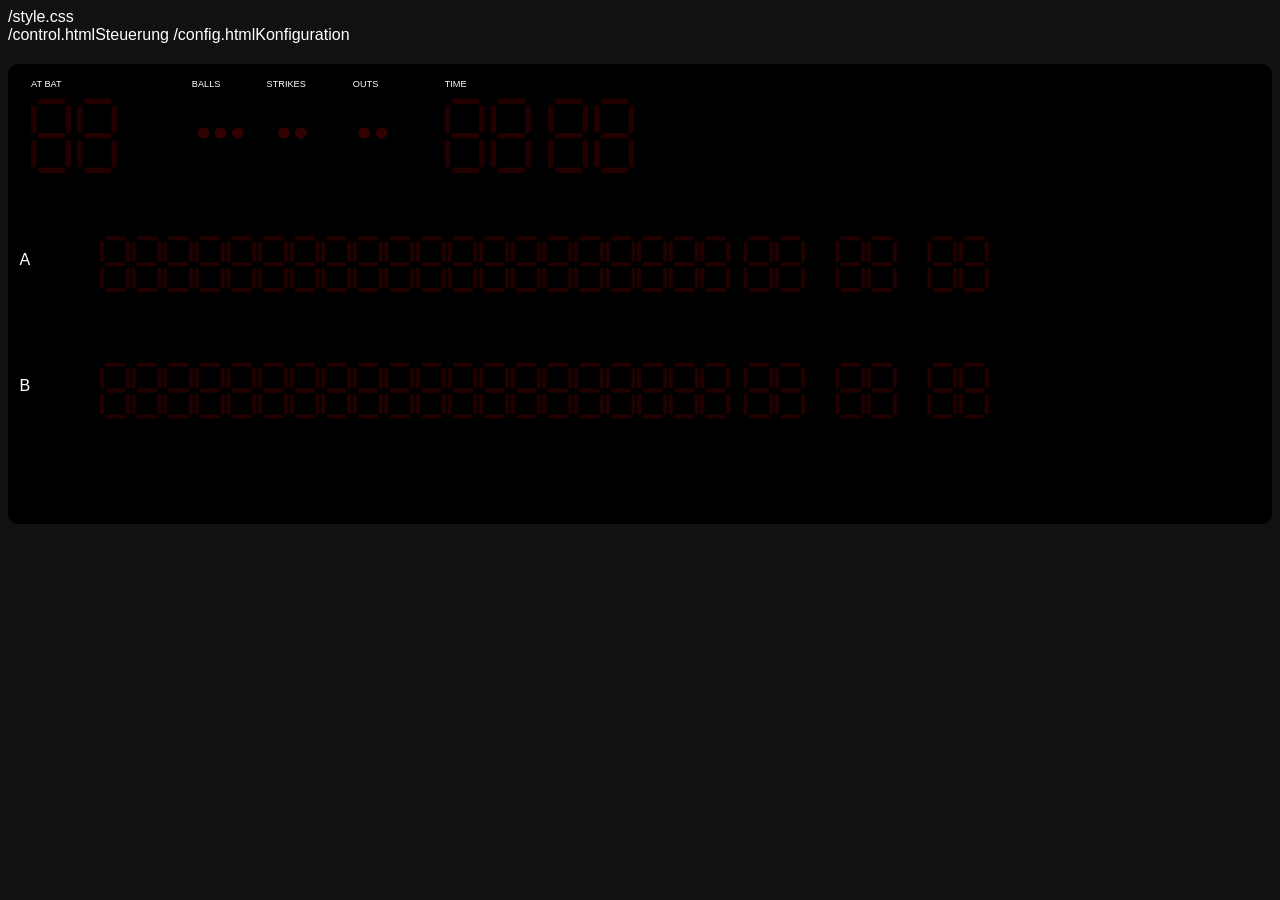
==== data/index.html @ fd0cec75 "data/index.html hinzugefügt" ====
<!DOCTYPE html>
<html lang="de">

<head>

<meta charset="UTF-8">
<meta name="viewport" content="width=device-width,initial-scale=1">

<title>Baseball Scoreboard</title>

/style.css

<style>

body
{
    background:#111;
    color:white;
    font-family:Arial,sans-serif;
}

svg
{
    width:100%;
    height:auto;
    background:black;
    border-radius:10px;
}

.off
{
    fill:#220000;
}

.segment
{
    transition:fill .2s;
}

.menu
{
    margin-bottom:20px;
}

.menu a
{
    margin-right:20px;
    color:white;
}

</style>

</head>

<body>

<div class="menu">
    /control.htmlSteuerung</a>
    /config.htmlKonfiguration</a>
</div>

<svg id="board"
     viewBox="0 0 2200 800">

</svg>

<script>

const svg =
    document.getElementById("board");

function segment(
    x,
    y,
    width,
    height,
    id
)
{
    return `
    <rect
        id="${id}"
        class="segment off"
        x="${x}"
        y="${y}"
        width="${width}"
        height="${height}"
        rx="4"
    />
    `;
}

function createDigit(
    x,
    y,
    scale,
    prefix
)
{
    let s = scale;

    return `

${segment(x+10*s,y+0*s,40*s,8*s,prefix+"_1")}
${segment(x+50*s,y+10*s,8*s,40*s,prefix+"_2")}
${segment(x+50*s,y+60*s,8*s,40*s,prefix+"_3")}
${segment(x+10*s,y+100*s,40*s,8*s,prefix+"_4")}
${segment(x+0*s,y+60*s,8*s,40*s,prefix+"_5")}
${segment(x+10*s,y+50*s,40*s,8*s,prefix+"_6")}
${segment(x+0*s,y+10*s,8*s,40*s,prefix+"_7")}

`;
}

const digits = [];

function addDigit(x,y,s,id)
{
    svg.insertAdjacentHTML(
        "beforeend",
        createDigit(x,y,s,id)
    );

    digits.push(id);
}

svg.innerHTML += `
<text x="40" y="40" fill="white">AT BAT</text>
`;

addDigit(40,60,1.2,"bat1");
addDigit(120,60,1.2,"bat2");

svg.innerHTML += `
<text x="320" y="40" fill="white">BALLS</text>
`;

for(let i=0;i<3;i++)
{
    svg.innerHTML += `
    <circle
       id="ball${i}"
       cx="${340+i*30}"
       cy="120"
       r="10"
       fill="#330000"
    />
    `;
}

svg.innerHTML += `
<text x="450" y="40" fill="white">STRIKES</text>
`;

for(let i=0;i<2;i++)
{
    svg.innerHTML += `
    <circle
       id="strike${i}"
       cx="${480+i*30}"
       cy="120"
       r="10"
       fill="#330000"
    />
    `;
}

svg.innerHTML += `
<text x="600" y="40" fill="white">
OUTS
</text>
`;

for(let i=0;i<2;i++)
{
    svg.innerHTML += `
    <circle
       id="out${i}"
       cx="${620+i*30}"
       cy="120"
       r="10"
       fill="#330000"
    />
    `;
}

svg.innerHTML += `
<text x="760" y="40" fill="white">
TIME
</text>
`;

addDigit(760,60,1.2,"time1");
addDigit(840,60,1.2,"time2");
addDigit(940,60,1.2,"time3");
addDigit(1020,60,1.2,"time4");

function createRow(prefix,y)
{
    let x=160;

    svg.innerHTML+=`
    <text
        x="20"
        y="${y+50}"
        fill="white"
        font-size="28">
        ${prefix}
    </text>
    `;

    for(let inning=1;inning<=10;inning++)
    {
        addDigit(
            x,
            y,
            0.9,
            `${prefix}_i${inning}_a`
        );

        addDigit(
            x+55,
            y,
            0.9,
            `${prefix}_i${inning}_b`
        );

        x += 110;
    }

    addDigit(x+20,y,0.9,`${prefix}_runs_a`);
    addDigit(x+75,y,0.9,`${prefix}_runs_b`);

    addDigit(x+180,y,0.9,`${prefix}_hits_a`);
    addDigit(x+235,y,0.9,`${prefix}_hits_b`);

    addDigit(x+340,y,0.9,`${prefix}_err_a`);
    addDigit(x+395,y,0.9,`${prefix}_err_b`);
}

createRow("A",300);
createRow("B",520);

const digitMap =
[
 [1,1,1,0,1,1,1],
 [0,0,1,0,0,0,1],
 [0,1,1,1,1,1,0],
 [0,1,1,1,0,1,1],
 [1,0,1,1,0,0,1],
 [1,1,0,1,0,1,1],
 [1,1,0,1,1,1,1],
 [0,1,1,0,0,0,1],
 [1,1,1,1,1,1,1],
 [1,1,1,1,0,1,1]
];

function drawDigit(id,digit,color)
{
    for(let i=1;i<=7;i++)
    {
        let seg =
            document.getElementById(
                `${id}_${i}`
            );

        if(!seg)
            continue;

        seg.style.fill =
            digitMap[digit][i-1]
                ? color
                : "#220000";
    }
}

function drawNumber(
    prefix,
    value,
    digits,
    color
)
{
    value =
        value.toString()
             .padStart(
                 digits,
                 "0"
             );

    for(let i=0;i<digits;i++)
    {
        drawDigit(
            prefix+(i+1),
            parseInt(value[i]),
            color
        );
    }
}

async function loadState()
{
    try
    {
        const r =
            await fetch("/api/state");

        const d =
            await r.json();

        drawNumber(
            "bat",
            d.atBat,
            2,
            d.colors?.global || "#ff0000"
        );

        let time =
            new Date();

        drawNumber(
            "time",
            time.getHours()*100+
            time.getMinutes(),
            4,
            d.colors?.clock ||
            "#ffffff"
        );

        for(let i=0;i<3;i++)
        {
            document
            .getElementById(
                "ball"+i
            )
            .setAttribute(
                "fill",
                i<d.balls
                ? "#00ff00"
                : "#330000"
            );
        }

        for(let i=0;i<2;i++)
        {
            document
            .getElementById(
                "strike"+i
            )
            .setAttribute(
                "fill",
                i<d.strikes
                ? "#ffff00"
                : "#330000"
            );
        }

        for(let i=0;i<2;i++)
        {
            document
            .getElementById(
                "out"+i
            )
            .setAttribute(
                "fill",
                i<d.outs
                ? "#ff0000"
                : "#330000"
            );
        }
    }
    catch(err)
    {
        console.log(err);
    }
}

loadState();

setInterval(
    loadState,
    1000
);

</script>

</body>
</html>
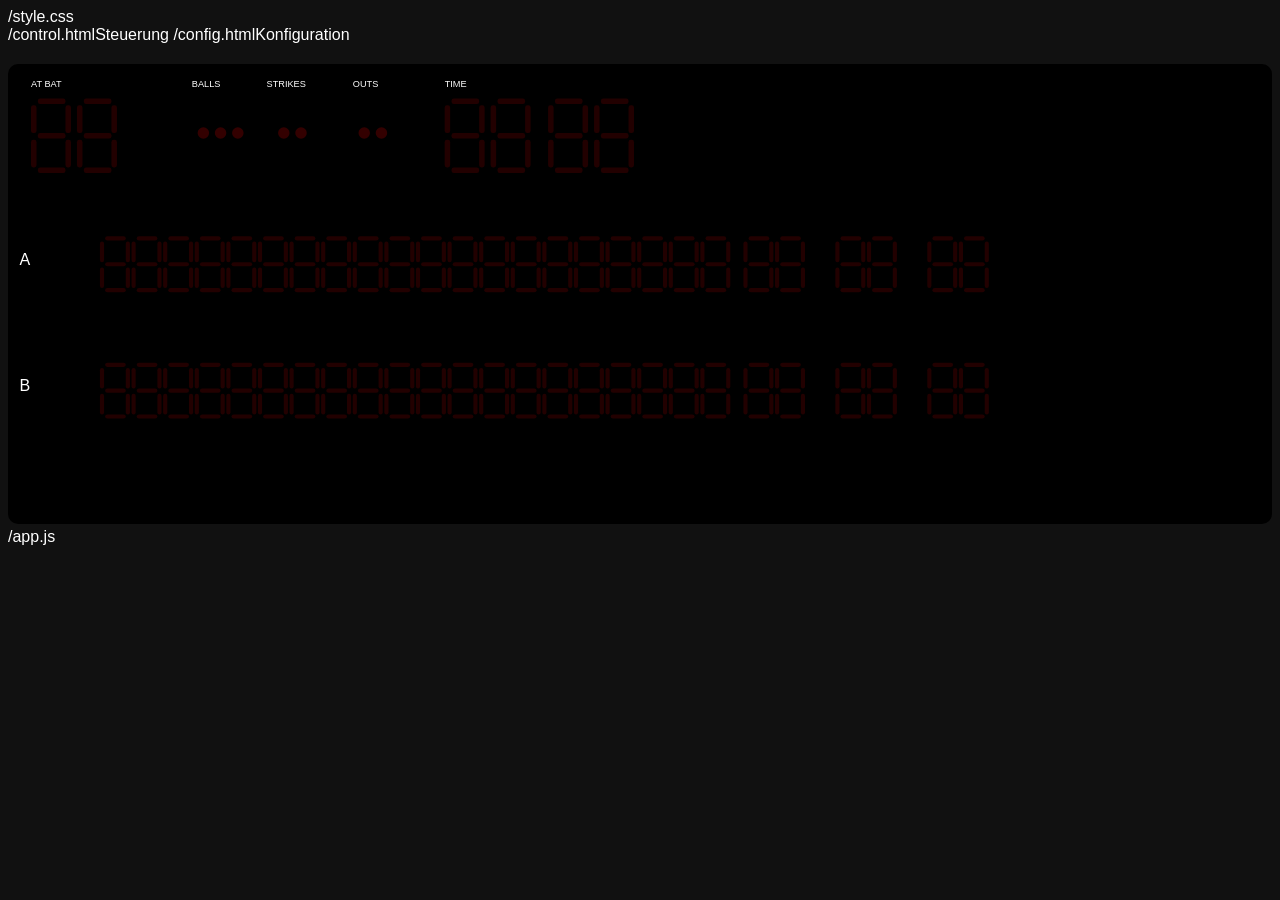
==== commit da61795b: "data/index.html aktualisiert" ====
--- a/data/index.html
+++ b/data/index.html
@@ -11,11 +11,18 @@
 /style.css
 
 <style>
-
+:root
+{
+    --bg-color:#111111;
+    --panel-color:#000000;
+    --text-color:#ffffff;
+    --segment-off:#220000;
+    --segment-border:#333333;    
+}
 body
 {
-    background:#111;
-    color:white;
+    background:var(--bg-color);
+    color:var(--text-color);
     font-family:Arial,sans-serif;
 }
 
@@ -23,7 +30,7 @@
 {
     width:100%;
     height:auto;
-    background:black;
+    background:var(--panel-color);
     border-radius:10px;
 }
 
@@ -384,5 +391,7 @@
 
 </script>
 
+/app.js
+
 </body>
 </html>
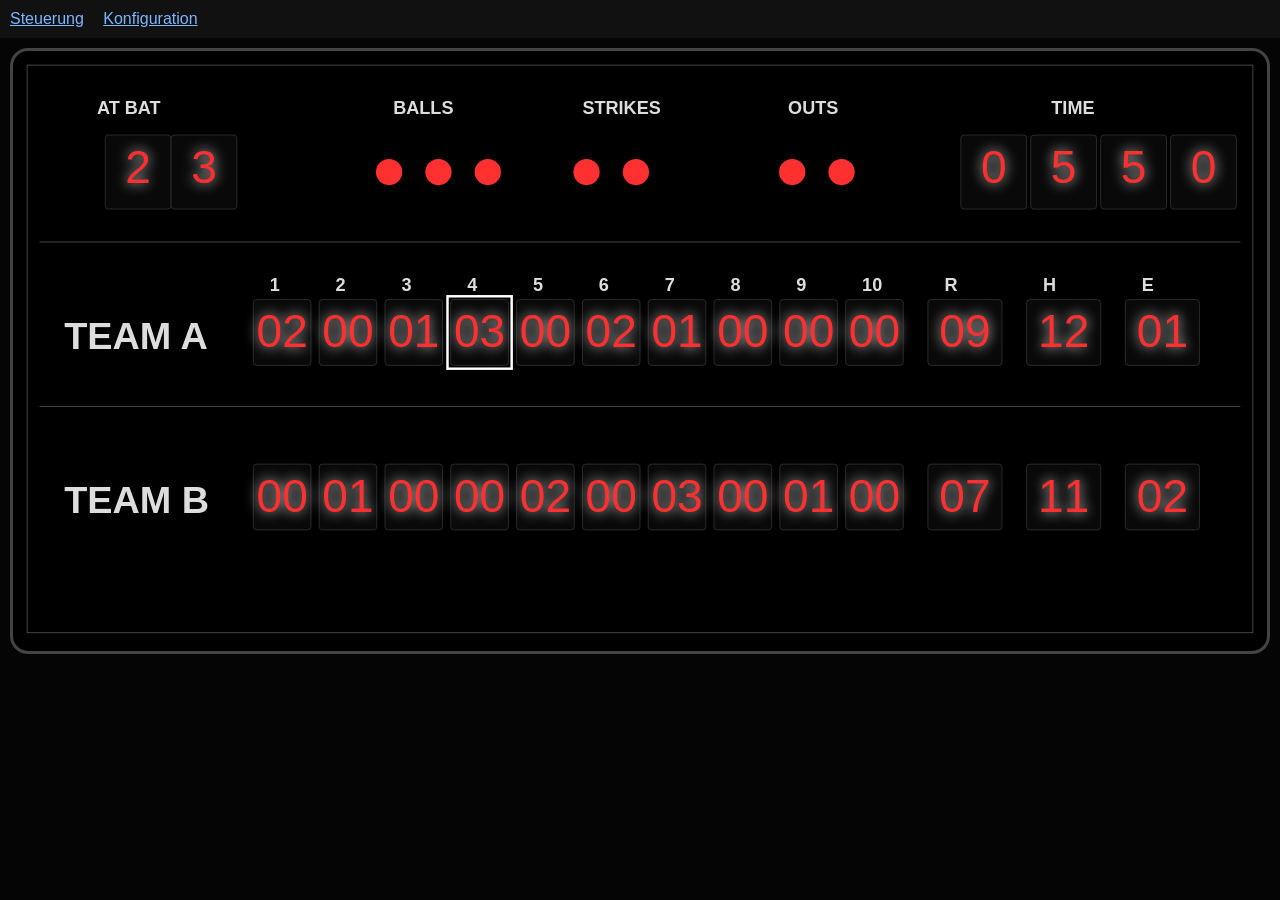
==== commit 7f5c7ad9: "redo of data folder" ====
--- a/data/index.html
+++ b/data/index.html
@@ -1,397 +1,313 @@
 <!DOCTYPE html>
 <html lang="de">
-
-<head>
-
-<meta charset="UTF-8">
-<meta name="viewport" content="width=device-width,initial-scale=1">
-
-<title>Baseball Scoreboard</title>
-
-/style.css
-
-<style>
-:root
-{
-    --bg-color:#111111;
-    --panel-color:#000000;
-    --text-color:#ffffff;
-    --segment-off:#220000;
-    --segment-border:#333333;    
-}
-body
-{
-    background:var(--bg-color);
-    color:var(--text-color);
-    font-family:Arial,sans-serif;
-}
-
-svg
-{
-    width:100%;
-    height:auto;
-    background:var(--panel-color);
-    border-radius:10px;
-}
-
-.off
-{
-    fill:#220000;
-}
-
-.segment
-{
-    transition:fill .2s;
-}
-
-.menu
-{
-    margin-bottom:20px;
-}
-
-.menu a
-{
-    margin-right:20px;
-    color:white;
-}
-
-</style>
-
-</head>
-
-<body>
-
-<div class="menu">
-    /control.htmlSteuerung</a>
-    /config.htmlKonfiguration</a>
-</div>
-
-<svg id="board"
-     viewBox="0 0 2200 800">
-
-</svg>
-
-<script>
-
-const svg =
-    document.getElementById("board");
-
-function segment(
-    x,
-    y,
-    width,
-    height,
-    id
-)
-{
-    return `
-    <rect
-        id="${id}"
-        class="segment off"
-        x="${x}"
-        y="${y}"
-        width="${width}"
-        height="${height}"
-        rx="4"
-    />
-    `;
-}
-
-function createDigit(
-    x,
-    y,
-    scale,
-    prefix
-)
-{
-    let s = scale;
-
-    return `
-
-${segment(x+10*s,y+0*s,40*s,8*s,prefix+"_1")}
-${segment(x+50*s,y+10*s,8*s,40*s,prefix+"_2")}
-${segment(x+50*s,y+60*s,8*s,40*s,prefix+"_3")}
-${segment(x+10*s,y+100*s,40*s,8*s,prefix+"_4")}
-${segment(x+0*s,y+60*s,8*s,40*s,prefix+"_5")}
-${segment(x+10*s,y+50*s,40*s,8*s,prefix+"_6")}
-${segment(x+0*s,y+10*s,8*s,40*s,prefix+"_7")}
-
-`;
-}
-
-const digits = [];
-
-function addDigit(x,y,s,id)
-{
-    svg.insertAdjacentHTML(
-        "beforeend",
-        createDigit(x,y,s,id)
-    );
-
-    digits.push(id);
-}
-
-svg.innerHTML += `
-<text x="40" y="40" fill="white">AT BAT</text>
-`;
-
-addDigit(40,60,1.2,"bat1");
-addDigit(120,60,1.2,"bat2");
-
-svg.innerHTML += `
-<text x="320" y="40" fill="white">BALLS</text>
-`;
-
-for(let i=0;i<3;i++)
-{
-    svg.innerHTML += `
-    <circle
-       id="ball${i}"
-       cx="${340+i*30}"
-       cy="120"
-       r="10"
-       fill="#330000"
-    />
-    `;
-}
-
-svg.innerHTML += `
-<text x="450" y="40" fill="white">STRIKES</text>
-`;
-
-for(let i=0;i<2;i++)
-{
-    svg.innerHTML += `
-    <circle
-       id="strike${i}"
-       cx="${480+i*30}"
-       cy="120"
-       r="10"
-       fill="#330000"
-    />
-    `;
-}
-
-svg.innerHTML += `
-<text x="600" y="40" fill="white">
-OUTS
-</text>
-`;
-
-for(let i=0;i<2;i++)
-{
-    svg.innerHTML += `
-    <circle
-       id="out${i}"
-       cx="${620+i*30}"
-       cy="120"
-       r="10"
-       fill="#330000"
-    />
-    `;
-}
-
-svg.innerHTML += `
-<text x="760" y="40" fill="white">
-TIME
-</text>
-`;
-
-addDigit(760,60,1.2,"time1");
-addDigit(840,60,1.2,"time2");
-addDigit(940,60,1.2,"time3");
-addDigit(1020,60,1.2,"time4");
-
-function createRow(prefix,y)
-{
-    let x=160;
-
-    svg.innerHTML+=`
-    <text
-        x="20"
-        y="${y+50}"
-        fill="white"
-        font-size="28">
-        ${prefix}
-    </text>
-    `;
-
-    for(let inning=1;inning<=10;inning++)
-    {
-        addDigit(
-            x,
-            y,
-            0.9,
-            `${prefix}_i${inning}_a`
-        );
-
-        addDigit(
-            x+55,
-            y,
-            0.9,
-            `${prefix}_i${inning}_b`
-        );
-
-        x += 110;
-    }
-
-    addDigit(x+20,y,0.9,`${prefix}_runs_a`);
-    addDigit(x+75,y,0.9,`${prefix}_runs_b`);
-
-    addDigit(x+180,y,0.9,`${prefix}_hits_a`);
-    addDigit(x+235,y,0.9,`${prefix}_hits_b`);
-
-    addDigit(x+340,y,0.9,`${prefix}_err_a`);
-    addDigit(x+395,y,0.9,`${prefix}_err_b`);
-}
-
-createRow("A",300);
-createRow("B",520);
-
-const digitMap =
-[
- [1,1,1,0,1,1,1],
- [0,0,1,0,0,0,1],
- [0,1,1,1,1,1,0],
- [0,1,1,1,0,1,1],
- [1,0,1,1,0,0,1],
- [1,1,0,1,0,1,1],
- [1,1,0,1,1,1,1],
- [0,1,1,0,0,0,1],
- [1,1,1,1,1,1,1],
- [1,1,1,1,0,1,1]
-];
-
-function drawDigit(id,digit,color)
-{
-    for(let i=1;i<=7;i++)
-    {
-        let seg =
-            document.getElementById(
-                `${id}_${i}`
+  <head>
+    <meta charset="utf-8">
+    <meta name="viewport" content="width=device-width, initial-scale=1">
+    <title>Baseball Scoreboard Preview</title>
+    <style>
+      :root {
+        --bg: #050505;
+        --panel: #000;
+        --text: #ddd;
+        --red: #ff3030;
+        --off: #240000;
+      }
+
+      body {
+        margin: 0;
+        background: var(--bg);
+        color: var(--text);
+        font-family: Arial, sans-serif;
+      }
+
+      body.light {
+        --bg: #ececec;
+        --panel: #fff;
+        --text: #222;
+        --off: #bbb;
+      }
+
+      nav {
+        padding: 10px;
+        background: #111;
+      }
+
+      nav a {
+        color: #7db7ff;
+        margin-right: 15px;
+      }
+
+      .wrap {
+        padding: 10px;
+      }
+
+      .board {
+        max-width: 1600px;
+        margin: auto;
+        background: var(--panel);
+        border: 3px solid #444;
+        border-radius: 18px;
+        padding: 10px;
+      }
+
+      svg {
+        width: 100%;
+        height: auto;
+      }
+
+      .lbl {
+        fill: var(--text);
+        font-size: 22px;
+        font-weight: bold;
+      }
+
+      .team {
+        font-size: 46px;
+      }
+
+      .digit {
+        fill: var(--red);
+        filter: drop-shadow(0 0 8px currentColor);
+      }
+
+      .box {
+        fill: #090909;
+        stroke: #333;
+      }
+
+      body.light .box {
+        fill: #f5f5f5;
+      }
+    </style>
+  </head>
+  <body>
+    <nav>
+      <a href="control.html">Steuerung</a>
+      <a href="config.html">Konfiguration</a>
+    </nav>
+
+    <div class="wrap">
+      <div class="board">
+        <svg id="s" viewBox="0 0 1500 700"></svg>
+      </div>
+    </div>
+
+    <script>
+      const state = {
+        atBat: 23,
+        balls: 3,
+        strikes: 2,
+        outs: 2,
+        hour: 14,
+        minute: 37,
+        runsA: 9,
+        hitsA: 12,
+        errorsA: 1,
+        runsB: 7,
+        hitsB: 11,
+        errorsB: 2,
+        currentInning: 4,
+        inningsA: [2, 0, 1, 3, 0, 2, 1, 0, 0, 0],
+        inningsB: [0, 1, 0, 0, 2, 0, 3, 0, 1, 0],
+        colors: {
+          global: '#ff3030',
+          teamA: '#ff3030',
+          teamB: '#ff3030',
+          clock: '#ff3030',
+          balls: '#ff3030',
+          strikes: '#ff3030',
+          outs: '#ff3030',
+          currentInning: '#ffffff',
+        },
+        theme: 'dark',
+      };
+
+      const svg = document.getElementById('s');
+
+      function T(x, y, t, c = 'lbl') {
+        svg.insertAdjacentHTML(
+          'beforeend',
+          `<text x='${x}' y='${y}' class='${c}'>${t}</text>`
+        );
+      }
+
+      function B(x, y, w, h, v, color) {
+        svg.insertAdjacentHTML(
+          'beforeend',
+          `<rect class='box'
+                 x='${x}'
+                 y='${y}'
+                 width='${w}'
+                 height='${h}'
+                 rx='4'/>` +
+            `<text x='${x + w / 2}' y='${y + 58}' text-anchor='middle' font-size='56' fill='${color}' class='digit'>${String(v).padStart(2, '0')}</text>`
+        );
+      }
+      function D(x, y, w, h, v, color) {
+        svg.insertAdjacentHTML(
+            'beforeend',
+            `<rect class='box'
+                   x='${x}'
+                   y='${y}'
+                   width='${w}'
+                   height='${h}'
+                   rx='4'/>` +
+            `<text x='${x+w/2}'
+                   y='${y+58}'
+                   text-anchor='middle'
+                   font-size='56'
+                   fill='${color}'
+                   class='digit'>
+                ${v}
+             </text>`
+        );
+      }
+
+      function render() {
+        svg.innerHTML = '';
+
+        if (state.theme === 'light') {
+          document.body.classList.add('light');
+        } else {
+          document.body.classList.remove('light');
+        }
+
+        svg.insertAdjacentHTML(
+          'beforeend',
+          "<rect x='5' y='5' width='1490' height='690' fill='none' stroke='#555'/>" +
+            "<line x1='20' y1='220' x2='1480' y2='220' stroke='#555'/>" +
+            "<line x1='20' y1='420' x2='1480' y2='420' stroke='#555'/>"
+        );
+
+        T(90, 65, 'AT BAT');
+        T(450, 65, 'BALLS');
+        T(680, 65, 'STRIKES');
+        T(930, 65, 'OUTS');
+        T(1250, 65, 'TIME');
+        T(50, 350, 'TEAM A', 'lbl team');
+        T(50, 550, 'TEAM B', 'lbl team');
+
+        D(100, 90, 80, 90, Math.floor(state.atBat / 10), state.colors.global);
+        D(180, 90, 80, 90, state.atBat % 10, state.colors.global);
+
+        for (let i = 0; i < 3; i++) {
+          svg.insertAdjacentHTML(
+            'beforeend',
+            `<circle cx='${445 + i * 60}' cy='135' r='16' fill='${i < state.balls ? state.colors.balls : '#330000'}'/>`
+          );
+        }
+
+        for (let i = 0; i < 2; i++) {
+          svg.insertAdjacentHTML(
+            'beforeend',
+            `<circle cx='${685 + i * 60}' cy='135' r='16' fill='${i < state.strikes ? state.colors.strikes : '#330000'}'/>`
+          );
+        }
+
+        for (let i = 0; i < 2; i++) {
+          svg.insertAdjacentHTML(
+            'beforeend',
+            `<circle cx='${935 + i * 60}' cy='135' r='16' fill='${i < state.outs ? state.colors.outs : '#330000'}'/>`
+          );
+        }
+
+        const tm = String(state.hour).padStart(2, '0') + String(state.minute).padStart(2, '0');
+
+        for (let i = 0; i < 4; i++) {
+          D(1140 + i * 85, 90, 80, 90, tm[i], state.colors.clock);
+        }
+
+        for (let i = 1; i <= 10; i++) {
+          T(300 + (i - 1) * 80, 280, i);
+        }
+
+        T(1120, 280, 'R');
+        T(1240, 280, 'H');
+        T(1360, 280, 'E');
+
+        for (let i = 0; i < 10; i++) {
+          if (i + 1 === state.currentInning) {
+            svg.insertAdjacentHTML(
+              'beforeend',
+              `<rect x='${276 + i * 80}' y='286' width='78' height='88' fill='none' stroke='${state.colors.currentInning}' stroke-width='3'/>`
             );
-
-        if(!seg)
-            continue;
-
-        seg.style.fill =
-            digitMap[digit][i-1]
-                ? color
-                : "#220000";
-    }
-}
-
-function drawNumber(
-    prefix,
-    value,
-    digits,
-    color
-)
-{
-    value =
-        value.toString()
-             .padStart(
-                 digits,
-                 "0"
-             );
-
-    for(let i=0;i<digits;i++)
-    {
-        drawDigit(
-            prefix+(i+1),
-            parseInt(value[i]),
-            color
-        );
-    }
-}
-
-async function loadState()
-{
-    try
-    {
-        const r =
-            await fetch("/api/state");
-
-        const d =
-            await r.json();
-
-        drawNumber(
-            "bat",
-            d.atBat,
-            2,
-            d.colors?.global || "#ff0000"
-        );
-
-        let time =
-            new Date();
-
-        drawNumber(
-            "time",
-            time.getHours()*100+
-            time.getMinutes(),
-            4,
-            d.colors?.clock ||
-            "#ffffff"
-        );
-
-        for(let i=0;i<3;i++)
-        {
-            document
-            .getElementById(
-                "ball"+i
-            )
-            .setAttribute(
-                "fill",
-                i<d.balls
-                ? "#00ff00"
-                : "#330000"
-            );
-        }
-
-        for(let i=0;i<2;i++)
-        {
-            document
-            .getElementById(
-                "strike"+i
-            )
-            .setAttribute(
-                "fill",
-                i<d.strikes
-                ? "#ffff00"
-                : "#330000"
-            );
-        }
-
-        for(let i=0;i<2;i++)
-        {
-            document
-            .getElementById(
-                "out"+i
-            )
-            .setAttribute(
-                "fill",
-                i<d.outs
-                ? "#ff0000"
-                : "#330000"
-            );
-        }
-    }
-    catch(err)
-    {
-        console.log(err);
-    }
-}
-
-loadState();
-
-setInterval(
-    loadState,
-    1000
-);
-
-</script>
-
-/app.js
-
-</body>
-</html>+          }
+
+          B(280 + i * 80, 290, 70, 80, state.inningsA[i], state.colors.teamA);
+        }
+
+        B(1100, 290, 90, 80, state.runsA, state.colors.teamA);
+        B(1220, 290, 90, 80, state.hitsA, state.colors.teamA);
+        B(1340, 290, 90, 80, state.errorsA, state.colors.teamA);
+
+        for (let i = 0; i < 10; i++) {
+          B(280 + i * 80, 490, 70, 80, state.inningsB[i], state.colors.teamB);
+        }
+
+        B(1100, 490, 90, 80, state.runsB, state.colors.teamB);
+        B(1220, 490, 90, 80, state.hitsB, state.colors.teamB);
+        B(1340, 490, 90, 80, state.errorsB, state.colors.teamB);
+      }
+
+      async function loadConfig() {
+        try {
+          const r = await fetch('/api/config');
+          const c = await r.json();
+
+          Object.assign(state, c);
+
+          if (c.theme) {
+            state.theme = c.theme;
+          }
+
+          state.colors = {
+            global: c.colorGlobal || '#ff3030',
+            teamA: c.colorTeamA || '#ff3030',
+            teamB: c.colorTeamB || '#ff3030',
+            clock: c.colorClock || '#ff3030',
+            balls: c.colorBalls || '#ff3030',
+            strikes: c.colorStrikes || '#ff3030',
+            outs: c.colorOuts || '#ff3030',
+            currentInning: c.highlightCurrentInning || '#fff',
+          };
+
+          render();
+        } catch (e) {
+          // Ignore fetch errors while previewing.
+        }
+      }
+
+      function applyState(d) {
+        Object.assign(state, d);
+
+        if (d.hour === undefined) {
+          const n = new Date();
+          state.hour = n.getHours();
+          state.minute = n.getMinutes();
+        }
+
+        render();
+      }
+
+      loadConfig();
+      render();
+
+      try {
+        const ws = new WebSocket(
+          (location.protocol === 'https:' ? 'wss' : 'ws') + '://' + location.host + '/ws'
+        );
+
+        ws.onmessage = (e) => applyState(JSON.parse(e.data));
+      } catch (e) {
+        // WebSocket unavailable in preview mode.
+      }
+
+      setInterval(() => {
+        const n = new Date();
+        state.hour = n.getHours();
+        state.minute = n.getMinutes();
+        render();
+      }, 1000);
+    </script>
+  </body>
+</html>
